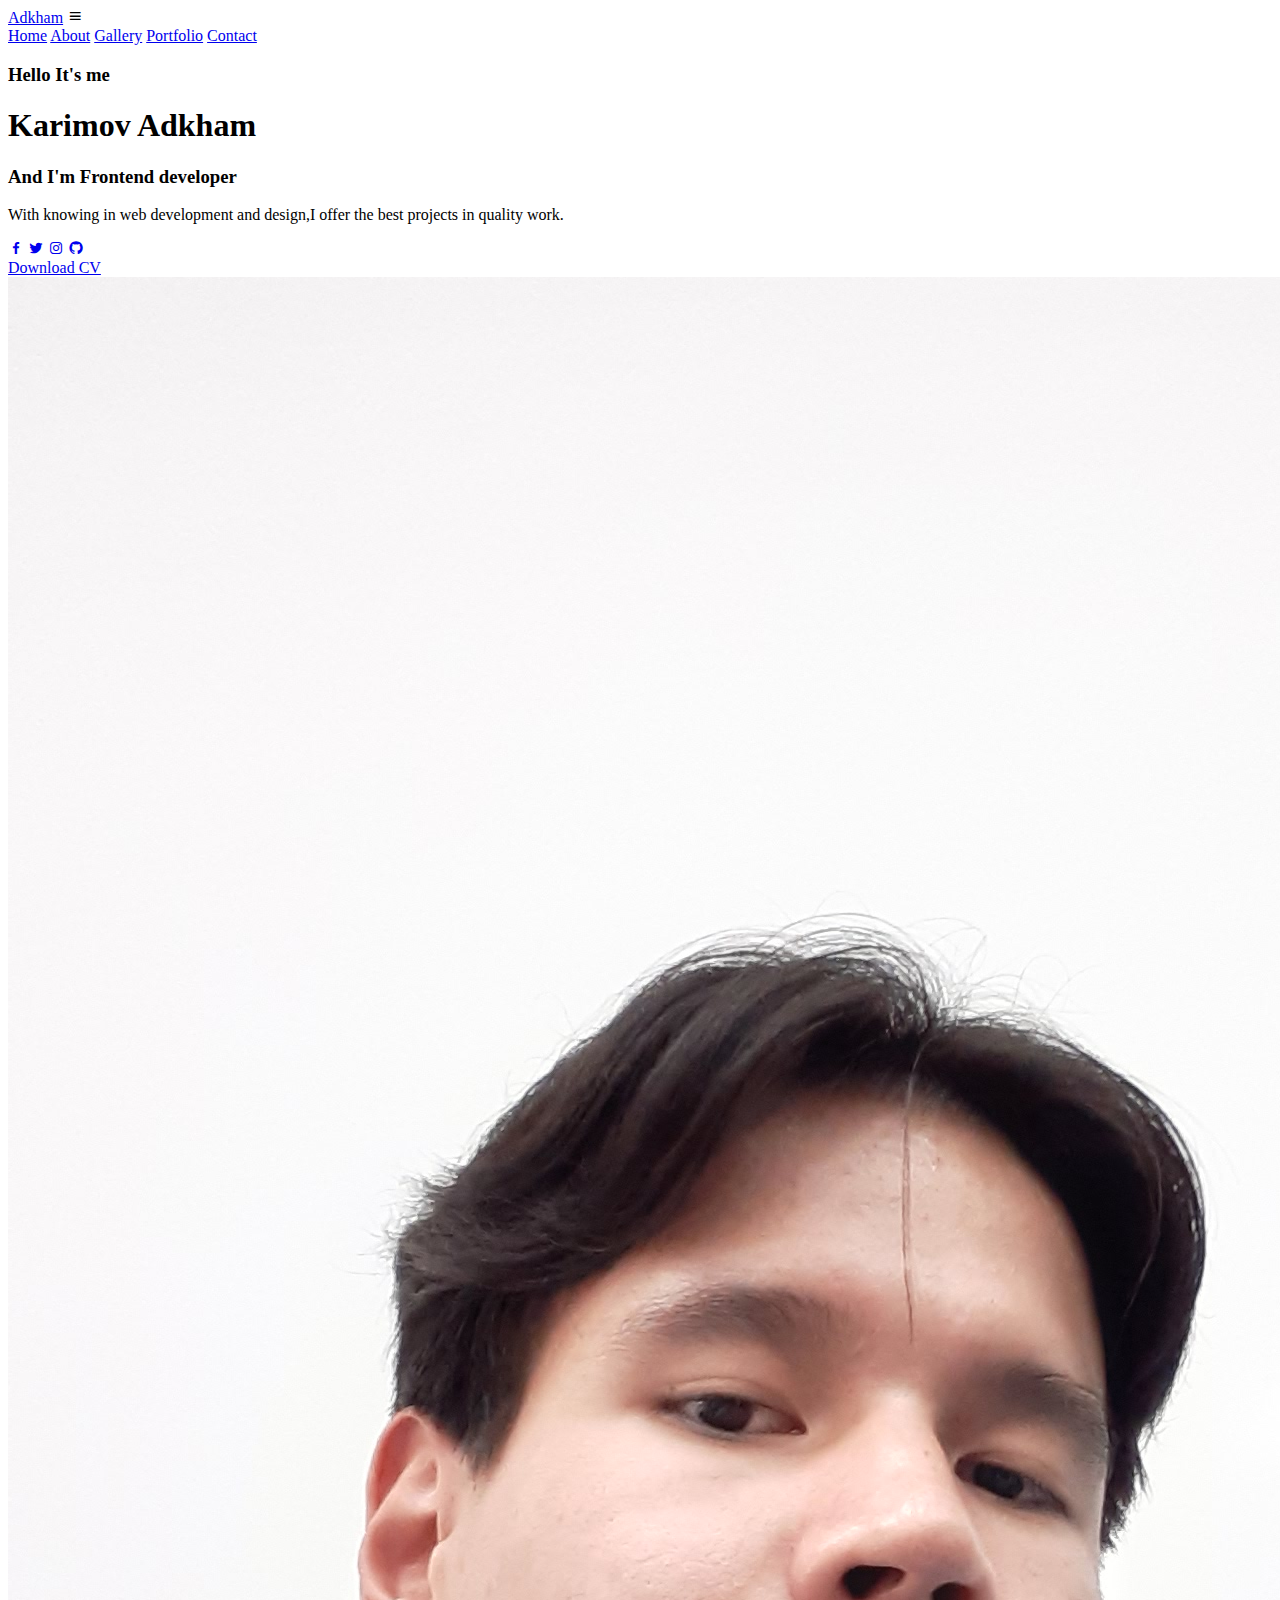
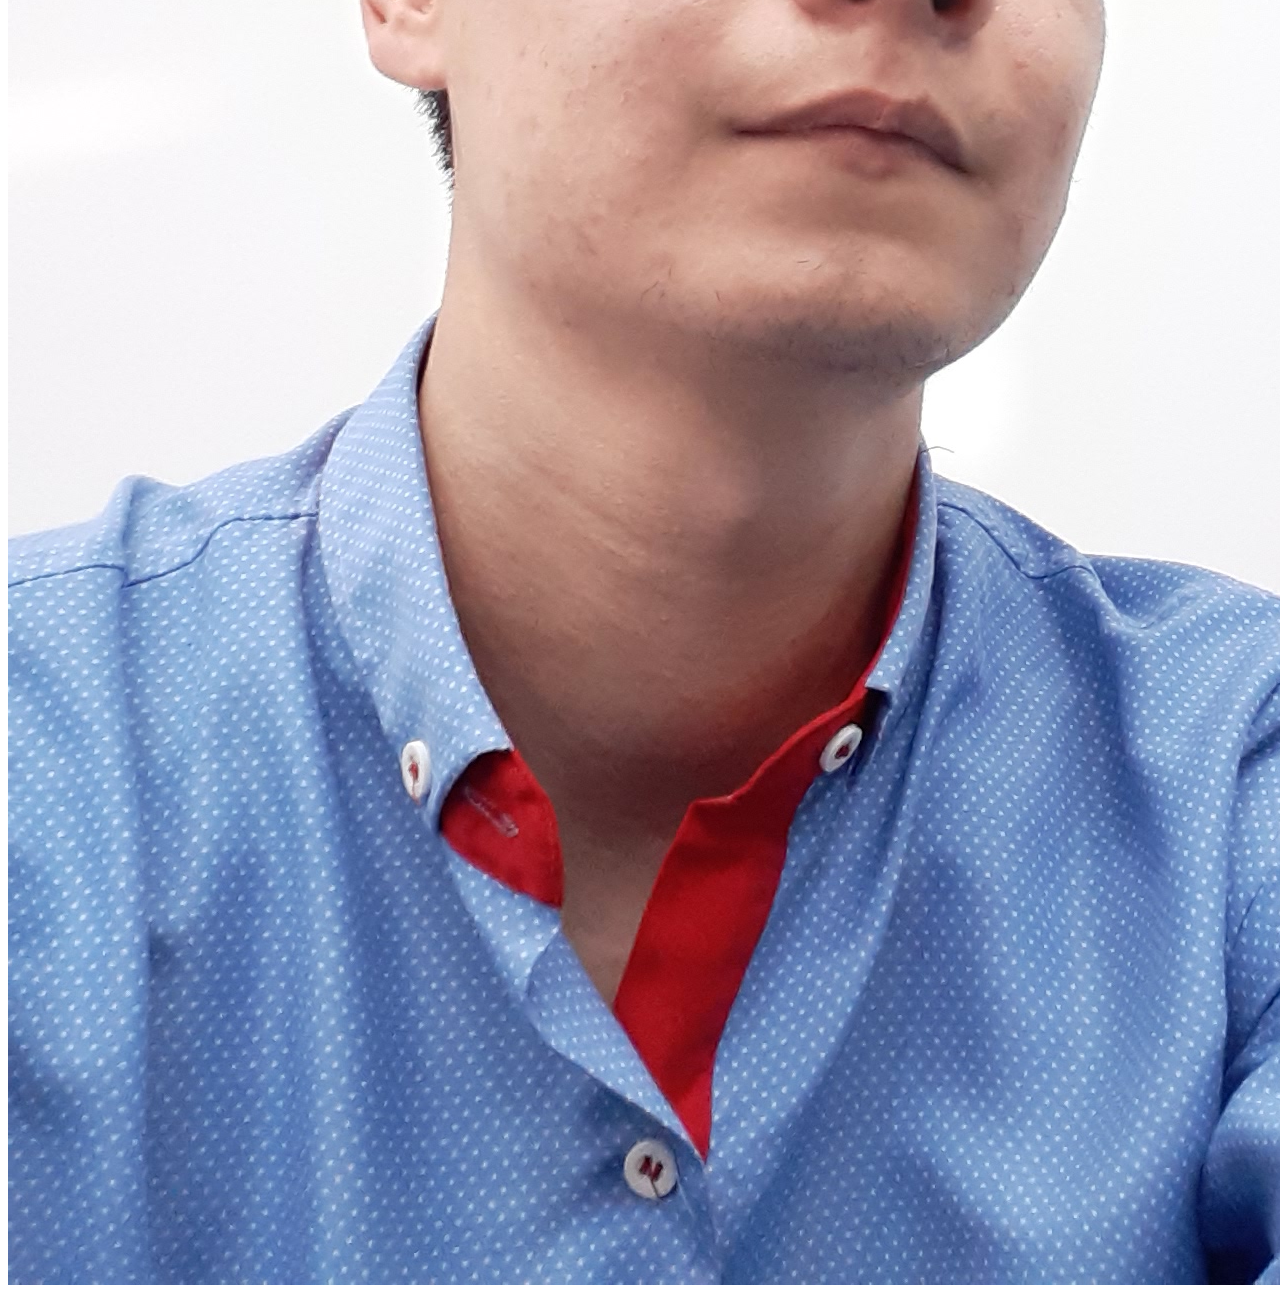
==== index.html @ 16503c8e "Add files via upload" ====
<!DOCTYPE html>
<html lang="en">
    <head>
        <meta charset="UTF-8">
        <meta http-equiv="X-UA-Compatible" content="IE=edge">
        <meta name="viewport" content="width=device-width", initial-scale="1.0">
        <title>PersonalWeb Page</title>
        <link rel="stylesheet" href="css/style.css">
        <link href="https://fonts.googleapis.com/css2?family=Roboto+Condensed&display=swap" rel="stylesheet">
        <link href='https://unpkg.com/boxicons@2.1.4/css/boxicons.min.css' rel='stylesheet'>
    </head>
    <body>
    <header class="header">
        <a href="#" class="Logo">Adkham</a>
        <i class='bx bx-menu' id="menu"></i>
        <nav class="navbar">
            <a href="index.html" class="active">Home</a>
            <a href="about.html">About</a>
            <a href="gallery.html">Gallery</a>
            <a href="portfolio.html">Portfolio</a>
            <a href="contact.html">Contact</a> 
        </nav>
    </header>
    <section class="home" id="home">
        <div class="home-detail">
            <h3>Hello It's me</h3>
            <h1>Karimov Adkham</h1>
            <h3>And I'm <span class="textline">Frontend developer</span></h3>
            <p>With knowing in web development and design,I offer the best projects in quality work.</p>
              <div class="social-media">
            <a href="https://facebook.com/karimovadkham63"><i class='bx bxl-facebook'></i></a>
            <a href="https://twitter.com/adhamkarimov39"><i class='bx bxl-twitter'></i></a>
            <a href="https://instagram.com/karimovadham63"><i class='bx bxl-instagram'></i></a>
            <a href="https://github.com/Adkham63"><i class='bx bxl-github'></i></a>
        </div>
        <a a download="" href="pdf/KarimovAdkhamResume (1).pdf" class="btn">Download CV</a>
        </div>
        <div class="home-img">
            <img src="img/20230301_120955.jpg" alt="">
        </div>
    </section>
    </body>
</html>
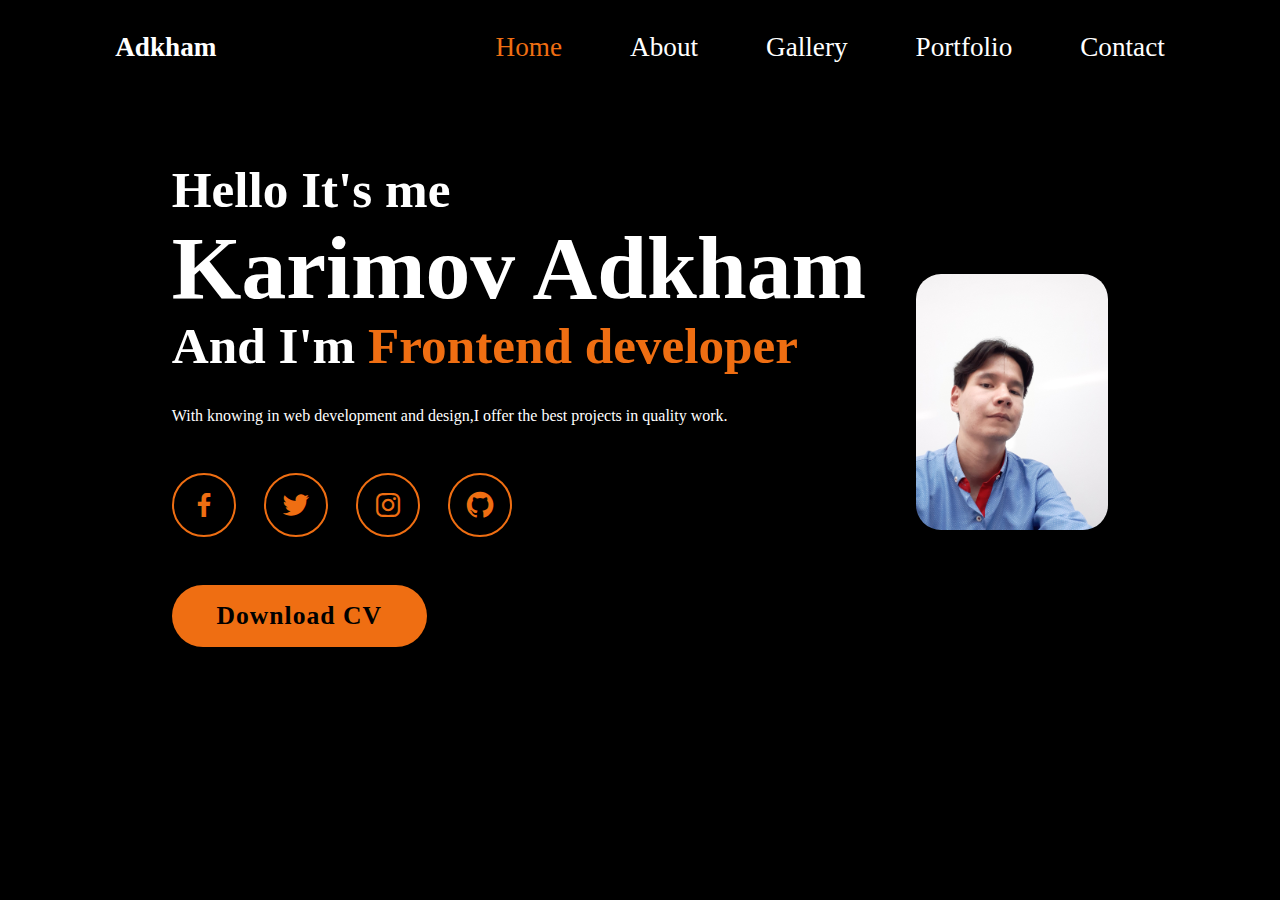
==== commit 375a4082: "Update index.html" ====
--- a/index.html
+++ b/index.html
@@ -5,7 +5,7 @@
         <meta http-equiv="X-UA-Compatible" content="IE=edge">
         <meta name="viewport" content="width=device-width", initial-scale="1.0">
         <title>PersonalWeb Page</title>
-        <link rel="stylesheet" href="css/style.css">
+        <link rel="stylesheet" href="style.css">
         <link href="https://fonts.googleapis.com/css2?family=Roboto+Condensed&display=swap" rel="stylesheet">
         <link href='https://unpkg.com/boxicons@2.1.4/css/boxicons.min.css' rel='stylesheet'>
     </head>
@@ -40,4 +40,4 @@
         </div>
     </section>
     </body>
-</html>+</html>
--- a/style.css
+++ b/style.css
@@ -0,0 +1,344 @@
+
+*{
+    margin: 0;
+    padding: 0;
+    scroll-behavior: smooth;
+    box-sizing: border-box;
+    font-family: "poppins";
+    outline: none;
+    border: none;
+}
+html{
+    font-size: 62,5%;
+    overflow: hidden;
+}
+body{
+    background: #000;
+    color: #fff;
+}
+.header{
+    position: fixed;
+    top: 0;
+    left: 0;
+    width: 100%;
+    padding: 2rem 9%;
+    background: #000;
+    display: flex;
+    justify-content: space-between;
+    align-items: center;
+    z-index: 100;
+}
+section{
+    min-width: 100vh;
+    padding: 10rem 9% 2rem;
+}
+.Logo{
+    font-size: 1.7rem;
+    color: #fff;
+    text-decoration: none;
+    font-weight: 700;
+    cursor: pointer;
+}
+.navbar a{
+    color: #fff;
+    text-decoration: none;
+    font-weight: 500;
+    display: inline-block;
+    margin-left: 4rem;
+    font-size: 1.7rem;
+}
+.navbar a:hover,.navbar a.active{
+    color: #ef6e12;
+}
+#menu{
+    font-size: 3.6rem;
+    display: none;
+}
+.home{
+    display: flex;
+    justify-content: center;
+    align-items: center;
+}
+.home-detail h3{
+    font-size: 3.2rem;
+    font-weight: 700;
+}
+.home-detail h1{
+    font-size: 5.6rem;
+    font-weight: 700;
+    margin: -3px 0;
+    opacity: 1;
+}
+
+.home-detail p{
+    font-size: 1.6;
+    opacity: 1;
+}
+.social-media a{
+    display: inline-flex;
+    width: 4rem;
+    height: 4rem;
+    border-radius: 50%;
+    color: #ef6e12;
+    font-size: 2rem;
+    border: 2px solid #ef6e12;
+    background: transparent;
+    justify-content: center;
+    align-items: center;
+    text-decoration: none;
+    margin: 3rem 1.5rem 3rem 0;
+    transition: .5s ease;
+}
+.social-media a:hover, .social-media a.active{
+    background: #ef6e12;
+    color: #000;
+    box-shadow: 0 0 20px #ef6e12;
+}
+.home-detail h3:nth-of-type(2){
+    margin-bottom: 2rem;
+}
+span{
+    color: #ef6e12;
+}
+.btn{
+    display: inline-block;
+    font-size: 1.6rem;
+    padding: 1rem 2.8rem;
+    border-radius: 40px;
+    color: #000;
+    background: #ef6e12;
+    font-weight: 600;
+    text-decoration: none;
+    letter-spacing: 1px;
+    border: none;
+    outline: none;
+    transition: .5s ease;
+}
+.btn:hover{
+    background: #000;
+    color: #ef6e12;
+    border: 1px solid #ef6e12;
+}
+.home-img img{
+    width: 15vw;
+    border-radius: 25px;
+    margin-left: 50px;
+}
+
+.about{
+    display: flex;
+    justify-content: center;
+    align-items: center;
+
+}
+.allheading{
+    text-align: center;
+    font-size: 4.5rem;
+}
+.about-section h2{
+    text-align: left;
+    line-height: 1.2;
+}
+.about-section h3{
+    font-size: 2.6rem;
+}
+.about-section p{
+    font-size: 1.6rem;
+    margin: 2rem 0 3;
+}
+
+
+.portfolio{
+    display: flex;
+    justify-content: center;
+    align-items: center;
+
+}
+.allheading{
+    text-align: center;
+    font-size: 4.5rem;
+}
+.portfolio-section h2{
+    text-align: left;
+    line-height: 1.2;
+}
+.portfolio-section h3{
+    font-size: 2.6rem;
+}
+.table-titles{
+    display: flex;
+    margin: 20px 0 40px;
+}
+.tab-links{
+    margin-right: 50px;
+    font-size: 18px;
+    font-weight: 500;
+    cursor: pointer;
+    position: relative;
+}
+.tab-links::after{
+    content: '';
+    width: 0;
+    height: 3px;
+    background: rgb(49, 187, 192);
+    position: absolute;
+    left: 0;
+    bottom: -8px;
+    transition: -0.5s;
+}
+.tab-links.active-link::after{
+    width: 50%;
+}
+.tab-contents{
+    list-style: none;
+    margin: 10px 0;
+}
+.tab-contents ul li span{
+    color: lightblue;
+    font-size: 14px;
+}
+.size-width{
+    width: 58%;
+}
+.form-box{
+      position: relative;
+      display: flex;
+      justify-content: center;
+      align-items: center;
+      width: 100%;
+    }
+     
+    h2{
+      font-size: 5em;
+      color: #fff;
+      text-align: center;
+    }
+
+    .inputbox{
+      position: relative;
+      margin: 60px 0;
+      width: 510px;
+      border-bottom: 2px solid #fff;
+    }
+  
+    .inputbox label{
+      position: absolute;
+      top:50%;
+      left: 5px;
+      transform: translateY(-50%);
+      color: #fff;
+      font-size: 1em;
+      pointer-events: none;
+      transition: .5s;
+    }
+    input:focus ~ label,
+    input:valid ~ label{
+      top: -5px;
+    }
+
+    .inputbox input{
+      width: 100%;
+      height: 50px;
+      background: transparent;
+      border: none;
+      outline: none;
+      font-size: 1em;
+      padding: 0 35px 0 5px;
+      color: #fff;
+    }
+
+    .inputbox ion-icon{
+      position: absolute;
+      right: 8px;
+      color: #fff;
+      font-size: 1.2em;
+      top: 20px;
+
+    }
+
+    .forget{
+      margin: -15px 0 15px;
+      font-size: .9em;
+      color: #fff;
+      display: flex;
+      justify-content:center;
+    }
+   
+    .forget label input{
+      margin-right: 3px;
+    }
+
+    .forget label a{
+      color: #fff;
+      text-decoration: none;
+    }
+
+    .forget label a:hover{
+      text-decoration: underline;
+    }
+
+    button{
+      width: 100%;
+      height: 40px;
+      border-radius: 40px;
+      background: #fff;
+      border: none;
+      outline: none;
+      cursor: pointer;
+      font-size: 1em;
+      font-weight: 600;
+    }
+
+    .register{
+      font-size: .9em;
+      color: #fff;
+      text-align: center;
+      margin: 25px 0 10px;
+    }
+
+    .register p a{
+      text-decoration: none;
+      color: #fff;
+      font-weight: 600;
+    }
+
+    .register p a:hover{
+      text-decoration: underline;
+    }
+
+    .contact-social-media a{
+        display: inline-flex;
+        width: 4rem;
+        height: 4rem;
+        border-radius: 50%;
+        color: #ef6e12;
+        font-size: 2rem;
+        border: 2px solid #ef6e12;
+        background: transparent;
+        justify-content: center;
+        align-items: center;
+        text-decoration: none;
+        margin: 3rem 1.5rem 5rem 0;
+        transition: .5s ease;
+        
+    }
+    .contact-social-media a:hover, .social-media a.active{
+        background: #ef6e12;
+        color: #000;
+        box-shadow: 0 0 20px #ef6e12;
+    }
+
+    .contact{
+        text-align: center;
+    }
+
+
+
+
+
+
+
+
+
+
+
